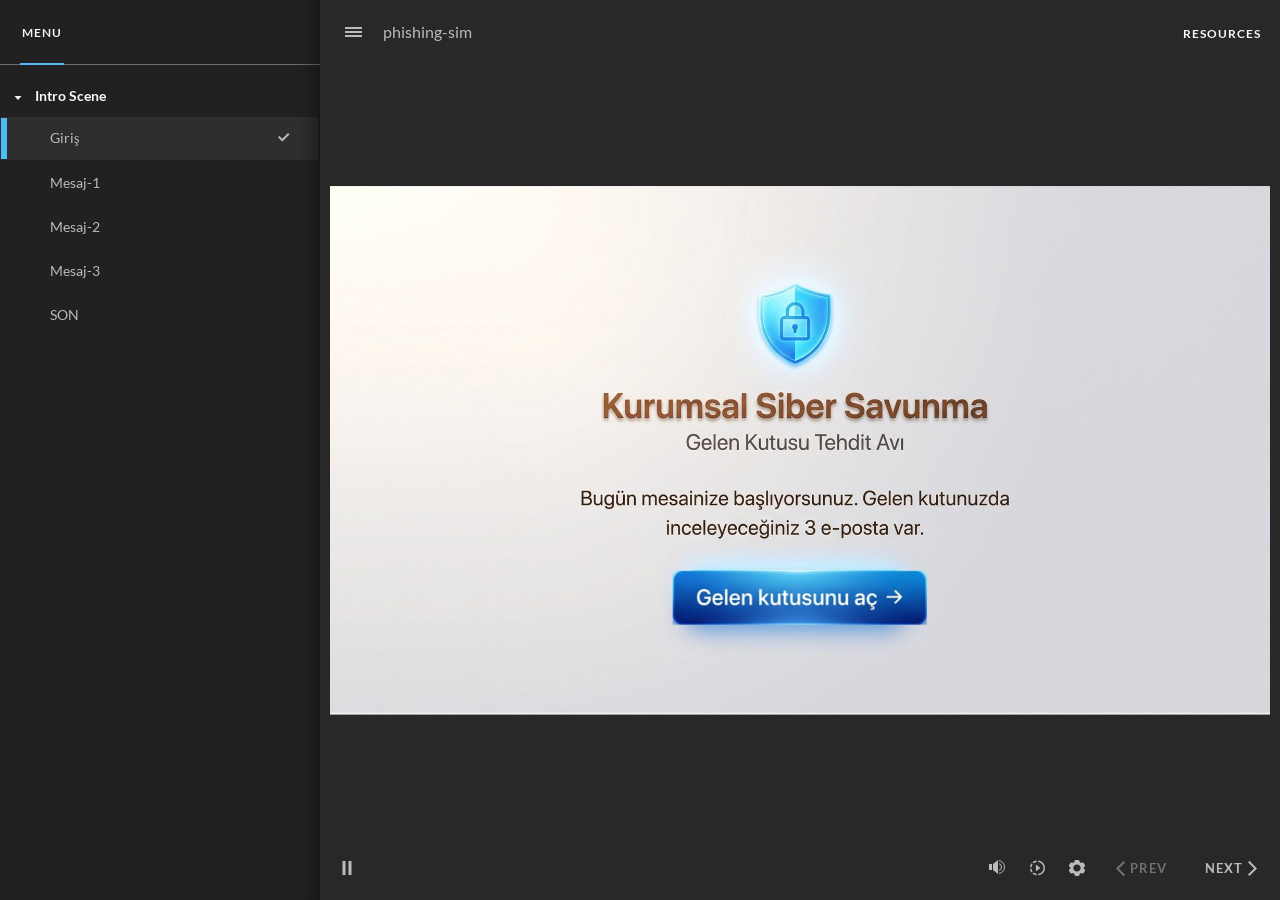
==== phishing-sim/index.html @ cf3a25e8 "Organize: Move phishing simulation into subfolder" ====
﻿<!doctype html>
<html lang="en-US">
<head>
  <meta charset="utf-8">
  <!-- Created using Storyline 360 x64 - http://www.articulate.com  -->
  <!-- version: 3.126.38052.0 -->
  <title>phishing-sim</title>
  <meta http-equiv="x-ua-compatible" content="IE=edge"/>
  <meta name="viewport" content="width=device-width,initial-scale=1,user-scalable=no,shrink-to-fit=no,minimal-ui"/>
  <meta name="apple-mobile-web-app-capable" content="yes"/>
  <style>
    html, body { height: 100%; padding: 0; margin: 0 }
    #app { height: 100%; width: 100%; }
  </style>

  <script>
    window.DS = {};
    window.globals = {
      DATA_PATH_BASE: '',
      HAS_FRAME: true,
      HAS_SLIDE: true,

      lmsPresent: false,
      tinCanPresent: false,
      cmi5Present: false,
      aoSupport: false,
      scale: 'Scaled',
      captureRc: false,
      browserSize: 'optimal',
      bgColor: '#282828',
      features: 'DropInBase,EngagePromiseUpgrade,JsInteractions,Localization,LocalizationImage,PlayerMemoryEnhancements,SlideLevelScale,SlidePromiseUpgrade,StartupPromiseUpgrade',
      themeName: 'unified',
      preloaderColor: '#FFFFFF',
      suppressAnalytics: false,
      productChannel: 'stable',
      publishSource: 'storyline',
      aid: 'aid|a958a1ea-2f13-52f3-ab24-3069cf173a05',
      cid: 'bce7c8f6-2737-4caa-b4fc-cceab79055a8',
      playerVersion: '3.126.38052.0',
      publishTimestamp: '2026-09-27T19:13:18.0181394Z',
      maxIosVideoElements: 10,
      connectionSettings: { message: 'You%20are%20offline.%20Trying%20to%20reconnect...', useDarkTheme: false, mode: 'disabled' },
      hasFeature: function(feature) {
        return this.features.split(',').includes(feature);
      },
      
      parseParams: function(qs) {
        if (window.globals.parsedParams != null) {
          return window.globals.parsedParams;
        }
        qs = (qs || window.location.search.substr(1)).split('+').join(' ');
        var params = {},
            tokens,
            re = /[?&]?([^=]+)=([^&]*)/g;

        while (tokens = re.exec(qs)) {
          params[decodeURIComponent(tokens[1]).trim()] =
            decodeURIComponent(tokens[2]).trim();
        }
        window.globals.parsedParams = params;
        return params;
      }

    };

    if (window.flagsUnderTest != null) {
      window.globals.features = window.flagsUnderTest.reduce((accum, feature) => {
        if (!accum.includes(feature)) {
          accum.push(feature);
        }
        return accum;
      }, window.globals.features.split(',')).join();
    }
  </script>
  <script>
    var isIe11 = ('ActiveXObject' in window || window.MSBlobBuilder != null)
      && window.msCrypto != null && !window.ActiveXObject;
    if (isIe11) {
      window.globals.unsupportedBrowser = true;
      document.write(atob('[base64]'));
    }
  </script>

  <script>
    if (window.globals.hasFeature('Localization')) {
      
      
    }
  </script>

  
  
  <script>window.THREE = { };</script>
  
</head>
<body style="background: #282828" class="cs-HTML theme-unified">
  <!-- 360 -->
  <script>!function(){var e,i=/iPhone/i,o=/iPod/i,n=/iPad/i,t=/\biOS-universal(?:.+)Mac\b/i,r=/\bAndroid(?:.+)Mobile\b/i,a=/Android/i,d=/(?:SD4930UR|\bSilk(?:.+)Mobile\b)/i,p=/Silk/i,l=/Windows Phone/i,u=/\bWindows(?:.+)ARM\b/i,b=/BlackBerry/i,s=/BB10/i,c=/Opera Mini/i,f=/\b(CriOS|Chrome)(?:.+)Mobile/i,h=/Mobile(?:.+)Firefox\b/i,v=function(e){return void 0!==e&&"MacIntel"===e.platform&&"number"==typeof e.maxTouchPoints&&e.maxTouchPoints>1&&"undefined"==typeof MSStream};e=function(e){var m={userAgent:"",platform:"",maxTouchPoints:0};e||"undefined"==typeof navigator?"string"==typeof e?m.userAgent=e:e&&e.userAgent&&(m={userAgent:e.userAgent,platform:e.platform,maxTouchPoints:e.maxTouchPoints||0}):m={userAgent:navigator.userAgent,platform:navigator.platform,maxTouchPoints:navigator.maxTouchPoints||0};var g=m.userAgent,y=g.split("[FBAN");void 0!==y[1]&&(g=y[0]),void 0!==(y=g.split("Twitter"))[1]&&(g=y[0]);var A=function(e){return function(i){return i.test(e)}}(g),w={apple:{phone:A(i)&&!A(l),ipod:A(o),tablet:!A(i)&&(A(n)||v(m))&&!A(l),universal:A(t),device:(A(i)||A(o)||A(n)||A(t)||v(m))&&!A(l)},amazon:{phone:A(d),tablet:!A(d)&&A(p),device:A(d)||A(p)},android:{phone:!A(l)&&A(d)||!A(l)&&A(r),tablet:!A(l)&&!A(d)&&!A(r)&&(A(p)||A(a)),device:!A(l)&&(A(d)||A(p)||A(r)||A(a))||A(/\bokhttp\b/i)},windows:{phone:A(l),tablet:A(u),device:A(l)||A(u)},other:{blackberry:A(b),blackberry10:A(s),opera:A(c),firefox:A(h),chrome:A(f),device:A(b)||A(s)||A(c)||A(h)||A(f)},any:!1,phone:!1,tablet:!1};return w.any=w.apple.device||w.android.device||w.windows.device||w.other.device,w.phone=w.apple.phone||w.android.phone||w.windows.phone,w.tablet=w.apple.tablet||w.android.tablet||w.windows.tablet,w}(),"object"==typeof exports&&"undefined"!=typeof module?module.exports=e:"function"==typeof define&&define.amd?define((function(){return e})):this.isMobile=e}();
    window.isMobile.apple.tablet = window.isMobile.apple.tablet ||
      (navigator.platform === 'MacIntel' && navigator.maxTouchPoints > 1);
    window.isMobile.apple.device = window.isMobile.apple.device || window.isMobile.apple.tablet;
    window.isMobile.tablet = window.isMobile.tablet || window.isMobile.apple.tablet;
    window.isMobile.any = window.isMobile.any || window.isMobile.apple.tablet;
  </script>

  <div id="focus-sink" tabindex="-1"></div>

  <div id="preso"></div>
  <script>
    (function() {

      var classTypes = [ 'desktop', 'mobile', 'phone', 'tablet' ];

      var addDeviceClasses = function(prefix, testObj) {
        var curr, i;
        for (i = 0; i < classTypes.length; i++) {
          curr = classTypes[i];
          if (testObj[curr]) {
            document.body.classList.add(prefix + curr);
          }
        }
      };

      var params = window.globals.parseParams(),
          isDevicePreview = params.devicepreview === '1',
          isPhoneOverride = params.deviceType === 'phone' || (isDevicePreview && params.phone == '1'),
          isTabletOverride = (params.deviceType === 'tablet' || isDevicePreview) && !isPhoneOverride,
          isMobileOverride = isPhoneOverride || isTabletOverride;

      var deviceView = {
        desktop: !window.isMobile.any && !isMobileOverride,
        mobile: window.isMobile.any || isMobileOverride,
        phone: isPhoneOverride || (window.isMobile.phone && !isTabletOverride),
        tablet: isTabletOverride || window.isMobile.tablet
      };

      window.globals.deviceView = deviceView;
      window.isMobile.desktop = !window.isMobile.any;
      window.isMobile.mobile = window.isMobile.any;

      addDeviceClasses('view-', deviceView);

    })();
  </script>
  
  <script src='story_content/triggers.js' type=text/javascript></script>
<script src='story_content/user.js' type=text/javascript></script>
  <div class="slide-loader"></div>

  <script>
    var doc = document, loader = doc.body.querySelector('.slide-loader'); [ 1, 2, 3 ].forEach(function(n) { var d = doc.createElement('div'); d.style.backgroundColor = window.globals.preloaderColor; d.classList.add('mobile-loader-dot'); d.classList.add('dot' + n); loader.appendChild(d); });
  </script>

  <div class="mobile-load-title-overlay" style="display: none">
    <div class="mobile-load-title">phishing-sim</div>
  </div>

  <div class="mobile-chrome-warning"></div>

  
<style>
  .warn-connection-dialog {
    display: none;
    background: transparent;
    pointer-events: all;
    position: fixed;
    left: 0;
    top: 0;
    width: 100%;
    height: 100%;
    z-index: 999;
  }

  .warn-connection-content {
    pointer-events: all;
    border-radius: 4px;
    background: white;
    border: 1px solid #E7E7E7;
    color: #333333;
    box-shadow: 0 2px 4px rgba(0, 0, 0, 0.25);
    transition: all 150ms ease-out;
    position: absolute;
    white-space: nowrap;
  }

  .view-phone.is-landscape .warn-connection-content {
    left: 23px;
    bottom: 23px;
  }

  .view-tablet.is-landscape .warn-connection-content {
    left: 50%;
    top: 20px;
    transform: translateX(-50%);
  }

  .view-mobile.is-portrait .warn-connection-content {
    transform: translate(-50%, calc(-100% - 15px));
  }

  .warn-connection-content p {
    display: inline-block;
    margin: 0 8px 0 0;
    line-height: 33px;
    font-size: 11px;
  }

  .warn-connection-content svg {
    position: relative;
    vertical-align: middle;
    margin: 0 2px 2px 8px;
  }

  .view-desktop .warn-connection-content {
    left: 1.5em;
    bottom: 1.5em;
  }

  .view-desktop .warn-connection-content p {
    font-size: 1.1em;
  }

  .is-offline .warn-connection-dialog {
    display: block;
  }

  .is-offline .cs-panel * {
    pointer-events: none !important;
  }

  .is-offline .cs-panel {
    pointer-events: all !important;
  }

  .is-offline #nav-controls * {
    pointer-events: none !important;
  }

  .is-offline #nav-controls {
    pointer-events: all !important;
  }
</style>

<div class="warn-connection-dialog" role="alertdialog" aria-modal="true" tabindex="0" aria-labelledby="warn-connection-message">
  <div class="warn-connection-content">
    <svg width="17" height="15" viewBox="0 0 17 15" xmlns="http://www.w3.org/2000/svg">
      <path fill="#8F0000" stroke="white" d="M16.07,12.98 L15.88,12.23 L9.51,1.21 C8.97,0.26,7.6,0.26,7.06,1.21 L0.69,12.23 C0.15,13.16,0.81,14.36,1.91,14.36 H14.65 C15.47,14.36,16.05,13.7,16.07,12.98 Z"/>
      <path fill="white" stroke="white" d="M8.58,5.5 C8.35,5.28,8.5,5.35,8.21,5.32 C8.09,5.35,7.97,5.49,7.96,5.67 C7.97,5.79,7.98,5.92,7.98,6.04 L7.98,6.04 C7.99,6.17,8,6.31,8.01,6.43 L8.01,6.44 C8.03,6.92,8.06,7.41,8.09,7.9 L8.09,7.9 C8.12,8.39,8.14,8.88,8.17,9.37 C8.17,9.39,8.18,9.42,8.2,9.44 C8.23,9.46,8.25,9.47,8.28,9.47 C8.31,9.47,8.34,9.46,8.35,9.44 C8.37,9.43,8.38,9.4,8.39,9.35 L8.39,9.34 C8.39,9.24,8.4,9.15,8.4,9.05 L8.4,9.05 C8.41,8.96,8.41,8.86,8.42,8.75 C8.43,8.44,8.45,8.12,8.47,7.81 L8.47,7.81 C8.49,7.49,8.51,7.18,8.53,6.87 C8.55,6.46,8.56,6.05,8.59,5.64 L8.6,5.62 C8.6,5.57,8.59,5.53,8.58,5.5 L8.21,5.32 Z"/>
      <circle fill="white" stroke="white" cx="8.3" cy="11.35" r="0.3"/>
    </svg>
    <p id="warn-connection-message">You are offline. Trying to reconnect...</p>
  </div>
</div>

<script>
  (function() {
    window.DS.connection = {
      warningShown: false,
      assets: {},
      loadingAssetGroup: false,
      retryDelay: 500
    };

    var connectionSettings = window.globals.connectionSettings || {};

    var useConnectionMessages = window.AbortController != null &&
      window.location.protocol != 'file:' &&
      connectionSettings.mode === 'normal';

    window.DS.connection.useConnectionMessages = useConnectionMessages;

    var assetCount = 0;
    var checkLoadedId;


    if (useConnectionMessages && connectionSettings != null) {
      var contentEl = document.querySelector('.warn-connection-content');
      var messageEl = contentEl.querySelector('p');

      if (connectionSettings.useDarkTheme) {
        contentEl.style.borderColor = '#BABBBA';
        contentEl.style.backgroundColor = '#282828';
        contentEl.style.color = '#FFFFFF';
      }

      if (connectionSettings.message != null) {
        messageEl.textContent = window.decodeURIComponent(connectionSettings.message);
      }
    }

    function checkAssetsReady() {
      for (var i in DS.connection.assets) {
        if (!DS.connection.assets[i].success) {
          return false;
        }
      }
      return true;
    }

    function stopAssetGroup() {
      if (!useConnectionMessages) { return; }

      assetCount = 0;

      DS.connection.oldAssetGroup = DS.connection.assets;
      DS.connection.assets = {};
      DS.connection.loadingAssetGroup = false;
      clearInterval(checkLoadedId);
    }

    function startAssetGroup() {
      if (!useConnectionMessages) { return; }
      var ticks = 0;
      clearInterval(checkLoadedId);
      checkLoadedId = setInterval(function() {
        var loaded = 0;
        if (assetCount === 0 && loaded === 0) {
          clearInterval(checkLoadedId);
          return;
        }

        for (var i in DS.connection.assets) {
          if (DS.connection.assets[i].success) {
            loaded++;
          }
        }

        if (assetCount === loaded && checkAssetsReady()) {
          for (var i in DS.connection.assets) {
            if (DS.connection.assets[i].action) {
              DS.connection.assets[i].action();
            }
          }
          hideWarning();
          stopAssetGroup();
        }
      }, 100)
    }

    function requiredAsset(url, action, retry, type) {
      if (!useConnectionMessages) { return; }
      if (DS.connection.assets[url]) { return; }

      DS.connection.assets[url] = {
        success: false, action: action, retry: retry, type: type
      };
      assetCount = Object.keys(DS.connection.assets).length;
      if (!DS.connection.loadingAssetGroup) {
        startAssetGroup();
      }
      DS.connection.loadingAssetGroup = true;
    }

    function assetLoaded(url) {
      if (!useConnectionMessages) { return; }
      if (DS.connection.assets[url]) {
        DS.connection.assets[url].success = true;
      }
    }

    function assetFailed(url) {
      if (!useConnectionMessages) { return; }
      if (!DS.connection.assets[url]) {
        if (/\.js$/.test(url) && url.indexOf('transcripts') === -1) {
          setTimeout(function() {
            if (DS.connection.lastSlideLoaded != null) {
              DS.connection.lastSlideLoaded();
            }
          }, DS.connection.retryDelay);
        }
        return;
      }
      if (!DS.connection.warningShown) { showWarning(); }
      if (DS.connection.assets[url].retry) {
        setTimeout(function() {
          if (!DS.connection.assets[url].success) {
            DS.connection.assets[url].retry()
          }
        }, DS.connection.retryDelay);
      }
    }

    function hideWarning() {
      document.body.classList.remove('is-offline');
      DS.connection.warningShown = false;
      enableKeys();
    }
    DS.connection.hideWarning = hideWarning

    function showWarning(btn) {
      document.body.classList.add('is-offline')
      DS.connection.warningShown = true;
      updateWarningPosition();
      disableKeys();
    }

    function updateWarningPosition() {
      if (!DS.connection.warningShown) {
        return;
      }

      var isPortrait = document.body.classList.contains('is-portrait');
      var isMobile = document.body.classList.contains('view-mobile');
      var warningEl = document.querySelector('.warn-connection-content');

      if (isPortrait && isMobile) {
        var slide = document.querySelector('.primary-slide');
        var slideRect = slide != null
          ? slide.getBoundingClientRect()
          : { top: window.innerHeight, left: 0, width: window.innerWidth };

        warningEl.style.top = `${slideRect.top}px`
        warningEl.style.left = `${slideRect.left + slideRect.width / 2}px`
      } else {
        warningEl.style.top = null;
        warningEl.style.left = null;
      }

      window.requestAnimationFrame(updateWarningPosition);
    }

    function onDisableKeyDown(e) {
      e.preventDefault();
      e.stopImmediatePropagation();
    }

    function onDisableKeyUp(e) {
      e.preventDefault();
      e.stopImmediatePropagation();
    }

    var accStyle = document.createElement('style');
    var warnDialogEl = document.querySelector('.warn-connection-dialog');

    function disableKeys() {
      if (DS.views && DS.views.nsStack && DS.views.nsStack.length === 1) {
        DS.views.nsStack[0].tabReachable = false
        DS.views.nsStack[0].updateTabIndex(true);
      }

      accStyle.innerHTML = '.acc-shadow-dom { display: none; }';
      document.body.appendChild(accStyle);

      warnDialogEl.parentNode.append(warnDialogEl);
      warnDialogEl.focus();
    }

    function enableKeys() {
      accStyle.remove();
      if (DS.views && DS.views.nsStack && DS.views.nsStack.length === 1 && DS.views.nsStack[0].name === '_frame') {
        DS.views.nsStack[0].tabReachable = true;
        DS.views.nsStack[0].updateTabIndex();
      }
    }

    // these will all be noops if the feature flag isn't set in
    // the data and `window.globals.features`
    DS.connection.requiredAsset = requiredAsset;
    DS.connection.assetLoaded = assetLoaded;
    DS.connection.assetFailed = assetFailed;
    DS.connection.stopAssetGroup = stopAssetGroup;
    DS.connection.startAssetGroup = startAssetGroup;
  })();
</script>


  <script>
    
    if (window.autoSpider && window.vInterfaceObject) {
      document.querySelector('.mobile-load-title-overlay').style.display = 'none';
    }
  </script>

  

  <link rel="stylesheet" href="html5/data/css/output.min.css" data-noprefix/>
</body>
<script src="html5/lib/scripts/bootstrapper.min.js"></script>
</html>
---- phishing-sim/html5/data/css/output.min.css ----
@font-face {
  font-family: 'LatoBold Charset1_ Bold4390EED1';
  src: url('[data-uri]');
  font-style: normal;
  font-weight: bold;
}
@font-face {
  font-family: 'Lato Charset1_ 6LcDvbV0E29277EA';
  src: url('[data-uri]');
  font-style: normal;
  font-weight: normal;
}
@font-face {
  font-family: 'Open SansBold CharsBoldBBDEFCD7';
  src: url('[data-uri]');
  font-style: normal;
  font-weight: bold;
}
@font-face {
  font-family: 'Open Sans Charset1_ 6M3CDED3D79';
  src: url('[data-uri]');
  font-style: normal;
  font-weight: normal;
}
@font-face {
  font-family: 'Open Sans Charset0_v9TY33EDE6F2';
  src: url('[data-uri]');
  font-style: normal;
  font-weight: normal;
}
@font-face {
  font-family: 'Open SansBold CharsBoldE47A47C6';
  src: url('[data-uri]');
  font-style: normal;
  font-weight: bold;
}
.cs-HTML {
  background: rgba(40, 40, 40, 1);
}
.cs-pxabnsnfns00011100101 .cs-infopanel  {
  box-shadow: 0 1px 0 rgba(0, 0, 0, 0);
  background: rgba(255, 255, 255, 1);
}
.cs-pxabnsnfns00011100101 .cs-infopanel .cs-link {
  color: rgba(186, 187, 186, 1);
}
.cs-pxabnsnfns00011100101 .cs-infopanel .cs-link:hover {
  color: rgba(255, 255, 255, 1);
}
.cs-pxabnsnfns00011100101 .cs-infopanel .cs-name {
  color: rgba(68, 68, 68, 1);
}
.cs-pxabnsnfns00011100101 .cs-infopanel .cs-title {
  color: rgba(153, 153, 153, 1);
}
.cs-pxabnsnfns00011100101 .cs-infopanelpopup  {
  box-shadow: 0 1px 0 rgba(0, 0, 0, 0);
  background: rgba(0, 0, 0, 0);
}
.cs-pxabnsnfns00011100101 .cs-infopanelpopup .cs-link {
  color: rgba(255, 0, 0, 1);
}
.cs-pxabnsnfns00011100101 .cs-infopanelpopup .cs-link:hover {
  color: rgba(255, 255, 255, 1);
}
.cs-pxabnsnfns00011100101 .cs-infopanelpopup .cs-name {
  color: rgba(255, 255, 255, 1);
}
.cs-pxabnsnfns00011100101 .cs-infopanelpopup .cs-bio {
  color: rgba(186, 187, 186, 1);
}
.cs-pxabnsnfns00011100101 .cs-timer  {
  color: rgba(186, 187, 186, 1);
}
.cs-pxabnsnfns00011100101 .cs-duration stop:first-child {
  stop-color: rgba(60, 60, 60, 1);
}
.cs-pxabnsnfns00011100101 .cs-duration stop:last-child {
  stop-color: rgba(60, 60, 60, 1);
}
.cs-pxabnsnfns00011100101 .cs-elapsed stop:first-child {
  stop-color: rgba(254, 227, 71, 1);
}
.cs-pxabnsnfns00011100101 .cs-elapsed stop:last-child {
  stop-color: rgba(254, 227, 71, 1);
}
.cs-pxabnsnfns00011100101 .cs-timer .cs-pie .cs-innerstroke {
  stroke: rgba(199, 199, 199, 1);
}
.cs-pxabnsnfns00011100101 .cs-timer .cs-pie .cs-innerborder {
  stroke: rgba(255, 255, 255, 1);
}
.cs-pxabnsnfns00011100101 .cs-window  {
  box-shadow: 0 8px 5px rgba(0, 0, 0, 0.2);
  border-color: rgba(49, 99, 0, 0);
  background: rgba(33, 33, 33, 1);
  color: rgba(248, 248, 248, 1);
}
.cs-pxabnsnfns00011100101 .cs-window .cs-diva {
  border-color: rgba(78, 78, 78, 1);
}
.cs-pxabnsnfns00011100101 .cs-window .cs-divb {
  border-color: rgba(78, 78, 78, 0);
}
.cs-pxabnsnfns00011100101 .cs-editor .cs-editor-slide {
  color: rgba(226, 226, 226, 1);
}
.cs-pxabnsnfns00011100101 .cs-editor .cs-editor-html {
  color: rgba(186, 187, 186, 1);
}
.cs-pxabnsnfns00011100101 .cs-editor .cs-editor-button {
  text-shadow: 0 1px 0 rgba(0, 0, 0, 0);
  color: rgba(255, 255, 255, 1);
  border-color: rgba(211, 211, 211, 1);
  background: rgba(34, 34, 34, 1);
}
.cs-pxabnsnfns00011100101 .cs-editor .cs-editor-button:hover {
  background: rgba(68, 68, 68, 1);
}
.cs-pxabnsnfns00011100101 .cs-editor .cs-editor-button:active {
  background: rgba(68, 68, 68, 1);
}
.cs-pxabnsnfns00011100101 .cs-listitem  {
  color: rgba(186, 187, 186, 1);
  border-color: none;
  border: 1px solid transparent;
}
.cs-pxabnsnfns00011100101 .cs-listitem:hover {
  background: rgba(255, 255, 255, 0.06);
  border-color: rgba(108, 108, 108, 1) !important;
  border-width: 1px;
  border-radius: 2px;
  border-style: solid;
  box-sizing: border-box;
}
.cs-pxabnsnfns00011100101 .cs-listitem.hover {
  background: rgba(255, 255, 255, 0.06);
  border-color: rgba(108, 108, 108, 1) !important;
  border-width: 1px;
  border-radius: 2px;
  border-style: solid;
  box-sizing: border-box;
}
.cs-pxabnsnfns00011100101 .cs-glossary  {
  color: rgba(186, 187, 186, 1);
}
.cs-pxabnsnfns00011100101 .cs-glossary .cs-scrolling-panel {
  background: rgba(0, 0, 0, 0);
}
.cs-pxabnsnfns00011100101 .cs-glossary .cs-term.cs-selected .cs-choice-list-trigger {
  color: rgba(255, 255, 255, 1);
  background: rgba(255, 255, 255, 1);
}
.cs-pxabnsnfns00011100101 .cs-glossary .cs-term.cs-selected .cs-choice-list-trigger:focus {
  color: rgba(255, 255, 255, 1);
  background: rgba(255, 255, 255, 1);
}
.cs-pxabnsnfns00011100101 .cs-glossary .cs-term:hover .cs-choice-list-trigger {
  background: rgba(186, 187, 186, 1);
}
.cs-pxabnsnfns00011100101 .cs-glossary .cs-term.hover .cs-choice-list-trigger {
  background: rgba(186, 187, 186, 1);
}
.cs-pxabnsnfns00011100101 .cs-glossary .cs-term .cs-choice-list-trigger:focus {
  background: rgba(186, 187, 186, 1);
}
.cs-pxabnsnfns00011100101 .cs-glossary .cs-diva {
  border-color: rgba(0, 0, 0, 0);
}
.cs-pxabnsnfns00011100101 .cs-glossary .cs-divb {
  border-color: rgba(0, 0, 0, 0);
}
.cs-pxabnsnfns00011100101 .cs-glossary .cs-divc {
  border-color: rgba(0, 0, 0, 0);
}
.cs-pxabnsnfns00011100101 .cs-glossary .cs-heading {
  color: rgba(248, 248, 248, 1);
  font-weight: 700;
}
.note-content p span {
  color: rgba(186, 187, 186, 1);
  line-height: 1.4em;
  font-size: 103.769%;
}
.cs-pxabnsnfns00011100101 .cs-resource .cs-separator {
  border-color: rgba(0, 0, 0, 0);
}
.cs-pxabnsnfns00011100101 .cs-outline  {
  color: rgba(45, 45, 45, 1);
}
.cs-pxabnsnfns00011100101 .cs-outline .cs-diva {
  border-color: rgba(0, 0, 0, 0);
}
.cs-pxabnsnfns00011100101 .cs-outline .cs-divb {
  border-color: rgba(0, 0, 0, 0);
}
.cs-pxabnsnfns00011100101 .cs-outline .cs-divc {
  border-color: rgba(0, 0, 0, 0);
}
.cs-pxabnsnfns00011100101 .cs-outline .cs-search-filter:hover {
  color: rgba(0, 0, 0, 0);
}
.cs-pxabnsnfns00011100101 .cs-outline .cs-search-filter.hover {
  color: rgba(0, 0, 0, 0);
}
.cs-pxabnsnfns00011100101 .cs-transcript  {
  color: rgba(255, 255, 255, 1);
}
.cs-pxabnsnfns00011100101 .cs-transcript .cs-div {
  border-color: rgba(0, 0, 0, 0);
}
.cs-pxabnsnfns00011100101 .cs-tabs:not(.topmenu-item) {
  color: rgba(248, 248, 248, 1);
}
.cs-pxabnsnfns00011100101 .cs-tabs .cs-inner-button:not(.topmenu-item) {
  text-shadow: 0 1px 0 rgba(0, 0, 0, 0);
}
.cs-pxabnsnfns00011100101 .cs-tabs:hover:not(.topmenu-item) {
  color: rgba(248, 248, 248, 1);
}
.cs-pxabnsnfns00011100101 .cs-tabs.cs-selected {
  background: rgba(0, 0, 0, 0);
  color: rgba(248, 248, 248, 1);
}
.cs-pxabnsnfns00011100101 .cs-seekcontrol  {
  background: rgba(0, 0, 0, 0);
  border-color: rgba(0, 0, 0, 0);
}
.cs-pxabnsnfns00011100101 .cs-seekcontrol .cs-button:hover .cs-icon {
  fill: rgba(255, 255, 255, 1);
}
.cs-pxabnsnfns00011100101 .cs-seekcontrol .cs-button.hover .cs-icon {
  fill: rgba(255, 255, 255, 1);
}
.cs-pxabnsnfns00011100101 .cs-seekcontrol .cs-button .cs-icon-shadow {
  fill: rgba(0, 0, 0, 0);
}
.cs-pxabnsnfns00011100101 .cs-seekcontrol .cs-button .cs-icon {
  fill: rgba(180, 180, 180, 1);
}
.cs-pxabnsnfns00011100101 .cs-seekcontrol .cs-seek .cs-fill {
  background: rgba(255, 255, 255, 0.6);
}
.cs-pxabnsnfns00011100101 .cs-seekcontrol .cs-seek {
  background: rgba(108, 108, 108, 1);
  border-color: rgba(0, 0, 0, 0);
}
.cs-pxabnsnfns00011100101 .cs-searchinput .cs-input {
  color: rgba(186, 187, 186, 1);
  border-color: rgba(0, 0, 0, 0);
  background: rgba(255, 255, 255, 0.06);
}
.cs-pxabnsnfns00011100101 .cs-searchinput .cs-input:focus {
  color: rgba(248, 248, 248, 1);
  background: rgba(41, 41, 41, 1);
}
.cs-pxabnsnfns00011100101 .cs-searchinput .cs-input:hover {
  box-shadow: inset 0 0 1px 0 rgba(69, 126, 19, 0);
}
.cs-pxabnsnfns00011100101 .cs-searchinput .cs-input.hover {
  box-shadow: inset 0 0 1px 0 rgba(69, 126, 19, 0);
}
.cs-pxabnsnfns00011100101 .cs-searchinput .cs-button .cs-icon {
  fill: rgba(186, 187, 186, 1);
}
.cs-pxabnsnfns00011100101 .cs-searchinput .cs-button:hover {
  fill: rgba(63, 133, 0, 1);
}
.cs-pxabnsnfns00011100101 .cs-searchinput .cs-button.hover {
  fill: rgba(63, 133, 0, 1);
}
.cs-pxabnsnfns00011100101 .cs-menu  {
  box-shadow: 0 1px 0 rgba(0, 0, 0, 0);
  background: rgba(33, 33, 33, 1);
}
.cs-pxabnsnfns00011100101 .cs-topmenu-item.active .cs-tab {
  background: rgba(33, 33, 33, 1);
}
.cs-pxabnsnfns00011100101 .cs-logo  {
  box-shadow: 0 1px 0 rgba(37, 75, 0, 1);
  background: rgba(255, 255, 255, 0);
}
.cs-pxabnsnfns00011100101 .cs-checkbox  {
  color: rgba(255, 255, 255, 1);
}
.cs-pxabnsnfns00011100101 .cs-checkbox:hover {
  border-color: rgba(175, 221, 130, 1);
}
.cs-pxabnsnfns00011100101 .cs-checkbox.hover {
  border-color: rgba(175, 221, 130, 1);
}
.cs-pxabnsnfns00011100101 .cs-checkbox .cs-box {
  color: rgba(255, 255, 255, 1);
  border-color: rgba(42, 83, 0, 1);
}
.cs-pxabnsnfns00011100101 .cs-checkbox .cs-box:checked::after {
  color: rgba(43, 196, 0, 1);
}
.cs-pxabnsnfns00011100101 .cs-button  {
  text-shadow: 0 1px 0 rgba(0, 0, 0, 0);
  color: rgba(186, 187, 186, 1);
  border-color: rgba(0, 0, 0, 0);
  background: rgba(0, 0, 0, 0);
  box-shadow: 0 1px 0 rgba(0, 0, 0, 0);
}
.cs-pxabnsnfns00011100101 .cs-button .cs-icon {
  fill: rgba(186, 187, 186, 1);
}
.cs-pxabnsnfns00011100101 .cs-button .cs-icon-shadow {
  fill: rgba(0, 0, 0, 0);
}
.cs-pxabnsnfns00011100101 .cs-button:hover {
  background: rgba(248, 248, 248, 1);
}
.cs-pxabnsnfns00011100101 .cs-button.hover {
  background: rgba(248, 248, 248, 1);
}
.cs-pxabnsnfns00011100101 .cs-button:active {
  background: rgba(0, 0, 0, 0);
}
.cs-pxabnsnfns00011100101 .cs-button.cs-disabled:hover {
  background: rgba(0, 0, 0, 0);
}
.cs-pxabnsnfns00011100101 .cs-button.cs-disabled.hover {
  background: rgba(0, 0, 0, 0);
}
.cs-pxabnsnfns00011100101 .cs-button.cs-disabled:active {
  background: rgba(0, 0, 0, 0);
}
.cs-pxabnsnfns00011100101 .cs-button.cs-volume:hover {
  background: rgba(0, 0, 0, 0);
}
.cs-pxabnsnfns00011100101 .cs-button.cs-volume.hover {
  background: rgba(0, 0, 0, 0);
}
.cs-pxabnsnfns00011100101 .cs-button.cs-volume:active {
  background: rgba(0, 0, 0, 0);
}
.cs-pxabnsnfns00011100101.cs-base  {
  color: rgba(186, 187, 186, 1);
  border-color: rgba(40, 40, 40, 1);
  background: rgba(40, 40, 40, 1);
}
.cs-pxabnsnfns00011100101.cs-base .cs-separator .cs-diva {
  background: rgba(69, 69, 69, 1);
}
.cs-pxabnsnfns00011100101.cs-base .cs-separator .cs-divb {
  background: rgba(0, 0, 0, 0);
}
.cs-pxabnsnfns00011100101.cs-base .cs-topmenu-item.active .cs-tab {
  border-color: rgba(69, 69, 69, 1);
}
.cs-pxabnsnfns00011100101.cs-base .cs-topmenu-item.active .cs-panel {
  border-color: rgba(69, 69, 69, 1);
}
.cs-pxabnsnfns00011100101.cs-base .cs-left {
  background: rgba(33, 33, 33, 1);
}
.cs-pxabnsnfns00011100101.cs-base .cs-area-primary .cs-slide-container {
  background: rgba(40, 40, 40, 1);
}
.cs-pxabnsnfns00011100101.cs-base.cs-custom-theme .cs-brandhighlight-bg {
  background: rgba(79, 189, 244, 1) !important;
}
.cs-pxabnsnfns00011100101.cs-base.cs-custom-theme .cs-brandhighlight-secondary-bg {
  background: rgba(255, 255, 255, 1) !important;
}
.cs-pxabnsnfns00011100101.cs-base.cs-custom-theme .cs-brandhighlight-border {
  border-color: rgba(79, 189, 244, 1) !important;
}
.cs-pxabnsnfns00011100101.cs-base.cs-custom-theme .cs-brandhighlight-text {
  color: rgba(79, 189, 244, 1) !important;
}
.cs-pxabnsnfns00011100101.cs-base.cs-custom-theme .cs-brandhighlight-fill {
  fill: rgba(79, 189, 244, 1) !important;
}
.cs-pxabnsnfns00011100101.cs-base.cs-custom-theme .cs-listitem.cs-selected {
  background-color: rgba(255, 255, 255, 0.06) !important;
}
.cs-pxabnsnfns00011100101 .cs-volume::-moz-range-thumb {
  border-color: rgba(43, 85, 0, 1);
  box-shadow: inset 0 0 1px 0 rgba(43, 85, 0, 1);
  background: rgba(255, 255, 255, 1);
}
.cs-pxabnsnfns00011100101 .cs-volume::-ms-thumb {
  border-color: rgba(43, 85, 0, 1);
  box-shadow: inset 0 0 1px 0 rgba(43, 85, 0, 1);
  background: rgba(255, 255, 255, 1);
}
.cs-pxabnsnfns00011100101 .cs-volume::-webkit-slider-thumb {
  border-color: rgba(43, 85, 0, 1);
  box-shadow: inset 0 0 1px 0 rgba(43, 85, 0, 1);
  background: rgba(255, 255, 255, 1);
}
.cs-pxabnsnfns00011100101 .cs-volume::-moz-range-track {
  border-color: rgba(66, 140, 1, 1);
  background: rgba(108, 108, 108, 1);
}
.cs-pxabnsnfns00011100101 .cs-volume::-ms-track {
  border-color: rgba(66, 140, 1, 1);
  background: rgba(108, 108, 108, 1);
}
.cs-pxabnsnfns00011100101 .cs-volume::-webkit-slider-runnable-track {
  border-color: rgba(66, 140, 1, 1);
  background: rgba(108, 108, 108, 1);
}
body.show-focus .tab-focus-box {
  box-shadow: 0 0 0 1px rgba(255, 255, 0, 1), 0 0 0 3px rgba(0, 32, 96, 1), 0 0 5px 5px rgba(255, 255, 0, 1);
  border-color: transparent;
  outline: 2px transparent solid;
}
.skipnav {
  box-shadow: 0 0 0 1px rgba(255, 255, 0, 1), 0 0 0 3px rgba(0, 32, 96, 1), 0 0 5px 5px rgba(255, 255, 0, 1);
  border-color: transparent;
  outline: 2px transparent solid;
}
.cs-pxabnsnfns00011100101 .cs-listitem:hover {
  color: none;
}
.cs-pxabnsnfns00011100101 .cs-listitem.hover {
  color: none;
}
.cs-pxabnsnfns00011100101 .cs-listitem.cs-viewed {
  color: #BABBBA;
}
.cs-pxabnsnfns00011100101 .cs-listitem {
  color: #BABBBA;
}
.cs-pxabnsnfns00011100101 .cs-listitem:hover .cs-icon-carrot * {
  fill: none;
}
.cs-pxabnsnfns00011100101 .cs-listitem.hover .cs-icon-carrot * {
  fill: none;
}
.cs-pxabnsnfns00011100101 .cs-listitem .cs-icon-carrot {
  color: none;
  top: calc(3px);
}
.cs-pxabnsnfns00011100101 .cs-listitem .cs-icon-carrot .cs-shadow {
  color: #F8F8F8;
}
.cs-pxabnsnfns00011100101 .item-collapsible .is-scene {
  color: #F8F8F8 !important;
  font-weight: 700;
}
.cs-pxabnsnfns00011100101 .is-scene .cs-icon-carrot * {
  color: #F8F8F8 !important;
  font-weight: 700;
}
.cs-pxabnsnfns00011100101 .is-scene:not(.outline-links-collapse) > a {
  color: #F8F8F8;
}
.cs-pxabnsnfns00011100101 .is-scene:not(.outline-links-collapse) .cs-icon-carrot * {
  fill: none !important;
  color: #F8F8F8 !important;
}
.cs-pxabnsnfns00011100101 .tabs, .cs-pxabnsnfns00011100101 .cs-logo {
  border-bottom: 1px solid rgba(108, 108, 108, 1);
}
.cs-pxabnsnfns00011100101 .area-secondary-wrapper:after {
  background-image: url('[data-uri]');
  background-size: 100%;
}
.cs-pxabnsnfns00011100101 .panel-footer {
  background: #212121;
}
.cs-pxabnsnfns00011100101 #outline-search {
  background: rgba(255, 255, 255, 0.06);
  border-color: rgba(108, 108, 108, 1);
  border-width: 1px;
  border-style: solid;
}
.cs-pxabnsnfns00011100101 .topmenu-panel #outline-search {
  background: #545454;
}
.cs-pxabnsnfns00011100101 .search-icon circle, .cs-pxabnsnfns00011100101 .search-icon path {
  stroke: #BABBBA;
}
.cs-pxabnsnfns00011100101 #outline-search input[type   =search] {
  color: #F8F8F8;
}
.cs-pxabnsnfns00011100101 #outline-search ::-webkit-input-placeholder {
  color: #BABBBA !important;
}
.cs-pxabnsnfns00011100101 #outline-search :-ms-input-placeholder {
  color: #BABBBA !important;
}
.cs-pxabnsnfns00011100101 #outline-search ::-moz-placeholder {
  color: #BABBBA !important;
  opacity: 1;
}
.cs-pxabnsnfns00011100101 .cs-topmenu-item.active, body:not(.is-touchable-tablet) .cs-pxabnsnfns00011100101 .cs-topmenu-item:hover {
  color: #F8F8F8;
}
.cs-pxabnsnfns00011100101 .cs-topmenu-item.button-tapped {
  color: #F8F8F8;
}
.cs-pxabnsnfns00011100101 .cs-topmenu-item.active .cs-tab, .cs-pxabnsnfns00011100101 .cs-topmenu-item .cs-tab {
  background: transparent !important;
  border: none !important;
}
.cs-pxabnsnfns00011100101 .top-tabs-drop-icon div {
  background: #BABBBA;
}
.cs-pxabnsnfns00011100101 .cs-panel.topmenu-panel .panel-content, .cs-pxabnsnfns00011100101 .top-tabs-drop {
  background: #212121;
}
.cs-pxabnsnfns00011100101 .cs-topmenu-item.active .cs-panel {
  background: #212121;
}
.cs-pxabnsnfns00011100101 .cs-menu.topmenu-panel, .cs-pxabnsnfns00011100101 .top-tabs-drop {
  border: 1px solid rgba(69, 69, 69, 1) !important;
  border-radius: 3px;
}
.cs-pxabnsnfns00011100101 .resources .resources-list a:hover {
  background: rgba(255, 255, 255, 0.06);
}
body:not(.is-touchable-tablet) .cs-pxabnsnfns00011100101 .resources .resources-list a:hover {
  background: rgba(255, 255, 255, 0.06);
}
.cs-pxabnsnfns00011100101 .resources .resources-list a.hover {
  background: rgba(255, 255, 255, 0.06);
}
body:not(.is-touchable-tablet) .cs-pxabnsnfns00011100101 .resources .resources-list a.hover {
  background: rgba(255, 255, 255, 0.06);
}
.cs-pxabnsnfns00011100101 .resources .resources-list a.button-tapped {
  background: rgba(255, 255, 255, 0.06);
}
.cs-pxabnsnfns00011100101 .cs-icon path, .cs-pxabnsnfns00011100101 .cs-icon rect, .cs-pxabnsnfns00011100101 .cs-icon polygon, .cs-pxabnsnfns00011100101 .menu-icon-wrapper.menu-icon-wrapper-hover path {
  fill: #BABBBA;
}
.cs-pxabnsnfns00011100101 .cs-icon .icon-stroke-only {
  fill: none !important;
  stroke: #BABBBA !important;
}
body:not(.is-touchable-tablet) .cs-pxabnsnfns00011100101 .cs-button:hover .cs-icon path, body:not(.is-touchable-tablet) .cs-pxabnsnfns00011100101 .cs-button:hover .cs-icon rect, body:not(.is-touchable-tablet) .cs-pxabnsnfns00011100101 .cs-button:hover .cs-icon polygon {
  fill: #F8F8F8;
}
body:not(.is-touchable-tablet) .cs-pxabnsnfns00011100101 .cs-tabs:hover .search-icon circle, body:not(.is-touchable-tablet) .cs-pxabnsnfns00011100101 .cs-tabs:hover .search-icon path {
  stroke: #F8F8F8;
}
.cs-pxabnsnfns00011100101 .cs-button.button-tapped .cs-icon path, .cs-pxabnsnfns00011100101 .cs-button.button-tapped .cs-icon rect, .cs-pxabnsnfns00011100101 .cs-button.button-tapped .cs-icon polygon {
  fill: #F8F8F8;
}
body:not(.is-touchable-tablet) .cs-pxabnsnfns00011100101 .cs-button:hover .cs-icon .icon-stroke-only {
  fill: none !important;
  stroke: #F8F8F8 !important;
}
.cs-pxabnsnfns00011100101 .cs-button:button-tapped .cs-icon .icon-stroke-only {
  fill: none !important;
  stroke: #F8F8F8 !important;
}
.cs-pxabnsnfns00011100101 .menu-icon-wrapper.menu-icon-wrapper-hover svg path {
  fill: #F8F8F8;
}
.floating-sidebar:not(.sidebar-closed) .cs-pxabnsnfns00011100101 #hamburger .menu-icon-wrapper svg path {
  fill: #BABBBA;
}
.floating-sidebar:not(.sidebar-closed) .cs-pxabnsnfns00011100101 #hamburger .menu-icon-wrapper.menu-icon-wrapper-hover svg path {
  fill: #F8F8F8;
}
.cs-pxabnsnfns00011100101 .volume .btn:before {
  background-image: url('[data-uri]');
}
.cs-pxabnsnfns00011100101 .volume-track {
  background: #6C6C6C;
}
.cs-pxabnsnfns00011100101 .volume-icon circle {
  stroke: #BABBBA;
}
.cs-pxabnsnfns00011100101 .cs-settings > .settings-panel {
  background: #212121;
  border: 1px solid rgba(69, 69, 69, 1) !important;
  border-radius: 3px;
}
.cs-pxabnsnfns00011100101 .cs-settings > .panel-down-arrow {
  fill: #212121;
}
.cs-pxabnsnfns00011100101 .switch-toggle .border {
  stroke: #7C7C7C;
}
.cs-pxabnsnfns00011100101 .switch-toggle .thumb-off .thumb {
  fill: #A2A2A2;
}
.cs-pxabnsnfns00011100101 .switch-toggle .thumb-on .track {
  fill: rgba(79, 189, 244, 1);
}
.cs-pxabnsnfns00011100101 .switch-toggle .thumb-off .track {
  fill: rgba(255, 255, 255, 0.1);
}
.cs-pxabnsnfns00011100101 .switch-label {
  color: #BABBBA;
}
.cs-pxabnsnfns00011100101 .cs-panel .scrollarea-btn:after {
  background: rgba(179, 180, 179, 0.75);
}
.scrollarea-scrollbar:hover .scrollarea-btn:after, .scrollarea-scrollbar.highlight-scrollbar .scrollarea-btn:after {
  background: rgba(179, 180, 179, 0.75);
}
.floating-sidebar .sidebar-overlay {
  background: rgba(0, 0, 0, 0.85);
}
.cs-pxabnsnfns00011100101 .overlay-message {
  background: rgba(0, 0, 0, 0.85);
}
.cs-pxabnsnfns00011100101 .top-ui-bg, .cs-pxabnsnfns00011100101 .bottom-ui-bg, .cs-pxabnsnfns00011100101 .right-ui-bg, .cs-pxabnsnfns00011100101 .left-ui-bg {
  background: rgba(40, 40, 40, 0.8);
}
.cs-pxabnsnfns00011100101 .circle-progress-bg {
  fill: #282828;
}
.cs-pxabnsnfns00011100101 .circle-progress-well {
  fill: #6C6C6C;
}
.cs-pxabnsnfns00011100101 .circle-progress-pie {
  stroke: #6C6C6C;
}
.cs-pxabnsnfns00011100101 .lightbox .option-pane {
  background: rgba(40, 40, 40, 0.8);
}
.cs-pxabnsnfns00011100101 .lightbox .option-pane:before {
  background: #282828;
}
.cs-pxabnsnfns00011100101 .message-window {
  background: #212121;
  border: 1px solid rgba(255, 255, 255, 1) !important;
  border-radius: 3px;
}
.cs-pxabnsnfns00011100101 .message-window-header p, .cs-pxabnsnfns00011100101 .message-window-text {
  color: #F8F8F8;
}
.cs-pxabnsnfns00011100101 .message-window-header p {
  border-bottom: 1px solid rgba(255, 255, 255, 1);
}
.cs-pxabnsnfns00011100101 .message-window button.slide-object-button {
  border: 1px solid rgba(255, 255, 255, 1) !important;
}
.cs-pxabnsnfns00011100101 .message-window button.slide-object-button:hover {
  background: rgba(255, 255, 255, 0.06) !important;
}
.message-window .slide-object-button tspan, .message-window .slide-object-button-text tspan {
  fill: #F8F8F8 !important;
}
body:not(.is-touchable-tablet) .cs-pxabnsnfns00011100101 .cs-button:hover .text {
  color: #F8F8F8;
}
.cs-pxabnsnfns00011100101 .cs-button.button-tapped .text {
  color: #F8F8F8;
}
.cs-pxabnsnfns00011100101.cs-base {
  background: #282828;
}
.cs-pxabnsnfns00011100101 .cs-menu {
  background: transparent;
}
.cs-pxabnsnfns00011100101 .progress-bar .progress-bar-fill:after {
  background: #FFFFFF !important;
}
.cs-pxabnsnfns00011100101 .volume-dot {
  background: #FFFFFF !important;
}
.fn-npnxnanbsnfns00011100101 {
  font-family: 'Lato22AB4CAF';
  -webkit-font-variant-ligatures: no-common-ligatures;
  font-variant-ligatures: no-common-ligatures;
}
.fn-pxabnsnfns00011100101 {
  font-family: 'Lato22AB4CAF';
  -webkit-font-variant-ligatures: no-common-ligatures;
  font-variant-ligatures: no-common-ligatures;
}
.fn-npxnabnsnfns00011100101 {
  font-family: 'Lato22AB4CAF';
  -webkit-font-variant-ligatures: no-common-ligatures;
  font-variant-ligatures: no-common-ligatures;
}
.fn-npnxnanbnsnfns00011100101 {
  font-family: 'Lato22AB4CAF';
  -webkit-font-variant-ligatures: no-common-ligatures;
  font-variant-ligatures: no-common-ligatures;
}
.fn-pxabnsnfns00011100100 {
  font-family: 'Lato22AB4CAF';
  -webkit-font-variant-ligatures: no-common-ligatures;
  font-variant-ligatures: no-common-ligatures;
}
@font-face {
  font-family: 'Lato22AB4CAF';
  src: url('[data-uri]');
  font-style: normal;
  font-weight: bold;
}
@font-face {
  font-family: 'Lato22AB4CAF';
  src: url('[data-uri]');
  font-style: normal;
  font-weight: normal;
}
.cs-ResumePromptSlide .cs-6a5Dd6BVKYo-ResumePromptSlide-btn0 {
  color: rgba(255, 255, 255, 1);
  border-color: rgba(211, 211, 211, 1);
  background: rgba(34, 34, 34, 1);
  text-shadow: 0 1px 0 rgba(0, 0, 0, 0);
}
.cs-ResumePromptSlide .cs-6a5Dd6BVKYo-ResumePromptSlide-btn0 .cs-html {
  color: rgba(186, 187, 186, 1);
}
.cs-ResumePromptSlide .cs-6a5Dd6BVKYo-ResumePromptSlide-btn0 .cs-slide {
  border-color: rgba(226, 226, 226, 1);
}
.cs-ResumePromptSlide .cs-6a5Dd6BVKYo-ResumePromptSlide-btn0:hover {
  background: rgba(68, 68, 68, 1);
}
.cs-ResumePromptSlide .cs-6a5Dd6BVKYo-ResumePromptSlide-btn0:active {
  background: rgba(68, 68, 68, 1);
}
.cs-ResumePromptSlide .cs-6a5Dd6BVKYo-ResumePromptSlide-btn1 {
  color: rgba(255, 255, 255, 1);
  border-color: rgba(211, 211, 211, 1);
  background: rgba(34, 34, 34, 1);
  text-shadow: 0 1px 0 rgba(0, 0, 0, 0);
}
.cs-ResumePromptSlide .cs-6a5Dd6BVKYo-ResumePromptSlide-btn1 .cs-html {
  color: rgba(186, 187, 186, 1);
}
.cs-ResumePromptSlide .cs-6a5Dd6BVKYo-ResumePromptSlide-btn1 .cs-slide {
  border-color: rgba(226, 226, 226, 1);
}
.cs-ResumePromptSlide .cs-6a5Dd6BVKYo-ResumePromptSlide-btn1:hover {
  background: rgba(68, 68, 68, 1);
}
.cs-ResumePromptSlide .cs-6a5Dd6BVKYo-ResumePromptSlide-btn1:active {
  background: rgba(68, 68, 68, 1);
}
.cs-ExternalInterfaceErrorSlide .cs-buttonOK {
  color: rgba(255, 255, 255, 1);
  border-color: rgba(211, 211, 211, 1);
  background: rgba(34, 34, 34, 1);
  text-shadow: 0 1px 0 rgba(0, 0, 0, 0);
}
.cs-ExternalInterfaceErrorSlide .cs-buttonOK .cs-html {
  color: rgba(186, 187, 186, 1);
}
.cs-ExternalInterfaceErrorSlide .cs-buttonOK .cs-slide {
  border-color: rgba(226, 226, 226, 1);
}
.cs-ExternalInterfaceErrorSlide .cs-buttonOK:hover {
  background: rgba(68, 68, 68, 1);
}
.cs-ExternalInterfaceErrorSlide .cs-buttonOK:active {
  background: rgba(68, 68, 68, 1);
}
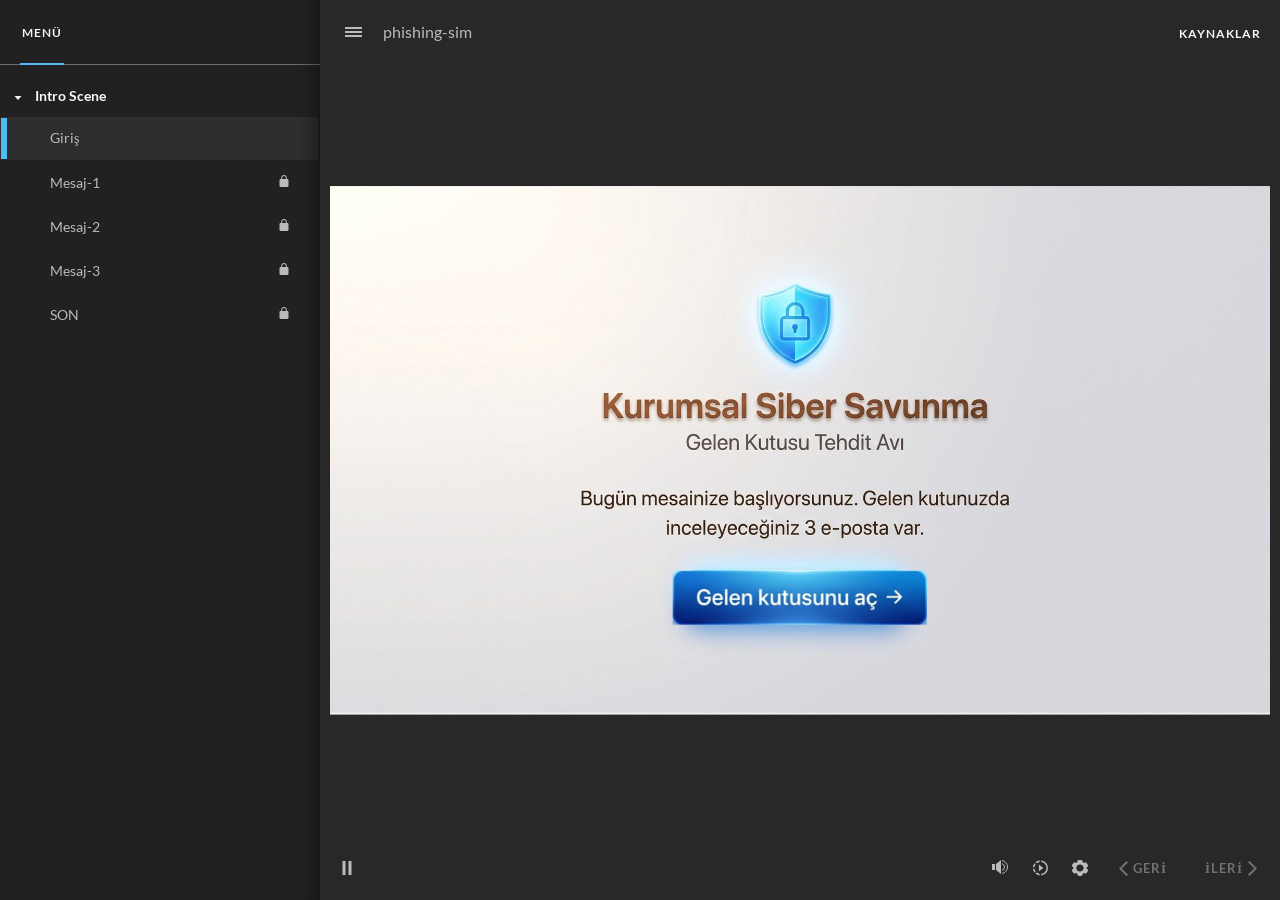
==== commit 836703e2: "Update phishing simulation with XP postMessage triggers" ====
--- a/phishing-sim/index.html
+++ b/phishing-sim/index.html
@@ -1,5 +1,5 @@
 ﻿<!doctype html>
-<html lang="en-US">
+<html lang="tr-TR">
 <head>
   <meta charset="utf-8">
   <!-- Created using Storyline 360 x64 - http://www.articulate.com  -->
@@ -37,9 +37,9 @@
       aid: 'aid|a958a1ea-2f13-52f3-ab24-3069cf173a05',
       cid: 'bce7c8f6-2737-4caa-b4fc-cceab79055a8',
       playerVersion: '3.126.38052.0',
-      publishTimestamp: '2026-09-27T19:13:18.0181394Z',
+      publishTimestamp: '2026-09-29T13:13:18.6277622Z',
       maxIosVideoElements: 10,
-      connectionSettings: { message: 'You%20are%20offline.%20Trying%20to%20reconnect...', useDarkTheme: false, mode: 'disabled' },
+      connectionSettings: { message: '%C3%87evrimd%C4%B1%C5%9F%C4%B1s%C4%B1n%C4%B1z.%20Tekrar%20ba%C4%9Flanmay%C4%B1%20deniyor...', useDarkTheme: false, mode: 'disabled' },
       hasFeature: function(feature) {
         return this.features.split(',').includes(feature);
       },
--- a/phishing-sim/html5/data/css/output.min.css
+++ b/phishing-sim/html5/data/css/output.min.css
@@ -1,36 +1,48 @@
 @font-face {
-  font-family: 'LatoBold Charset1_ Bold4390EED1';
-  src: url('[data-uri]');
+  font-family: 'LatoBold Charset1_ Bold3A3C1A14';
+  src: url('[data-uri]');
   font-style: normal;
   font-weight: bold;
 }
 @font-face {
-  font-family: 'Lato Charset1_ 6LcDvbV0E29277EA';
-  src: url('[data-uri]');
+  font-family: 'ArialBold Charset1_Bold519B3904';
+  src: url('[data-uri]');
+  font-style: normal;
+  font-weight: bold;
+}
+@font-face {
+  font-family: 'Lato Charset1_ 5saH4V6W50B89A68';
+  src: url('[data-uri]');
   font-style: normal;
   font-weight: normal;
 }
 @font-face {
-  font-family: 'Open SansBold CharsBoldBBDEFCD7';
-  src: url('[data-uri]');
+  font-family: 'Open SansBold CharsBold860DDA44';
+  src: url('[data-uri]');
   font-style: normal;
   font-weight: bold;
 }
 @font-face {
-  font-family: 'Open Sans Charset1_ 6M3CDED3D79';
+  font-family: 'Open Sans Charset1_ 6qA458031AA';
   src: url('[data-uri]');
   font-style: normal;
   font-weight: normal;
 }
 @font-face {
   font-family: 'Open Sans Charset0_v9TY33EDE6F2';
-  src: url('[data-uri]');
+  src: url('[data-uri]');
   font-style: normal;
   font-weight: normal;
 }
 @font-face {
   font-family: 'Open SansBold CharsBoldE47A47C6';
   src: url('[data-uri]');
+  font-style: normal;
+  font-weight: bold;
+}
+@font-face {
+  font-family: 'Open SansBoldItalItalic3FAAA578';
+  src: url('[data-uri]');
   font-style: normal;
   font-weight: bold;
 }
@@ -687,13 +699,13 @@
 }
 @font-face {
   font-family: 'Lato22AB4CAF';
-  src: url('[data-uri]');
+  src: url('[data-uri]');
   font-style: normal;
   font-weight: bold;
 }
 @font-face {
   font-family: 'Lato22AB4CAF';
-  src: url('[data-uri]');
+  src: url('[data-uri]');
   font-style: normal;
   font-weight: normal;
 }
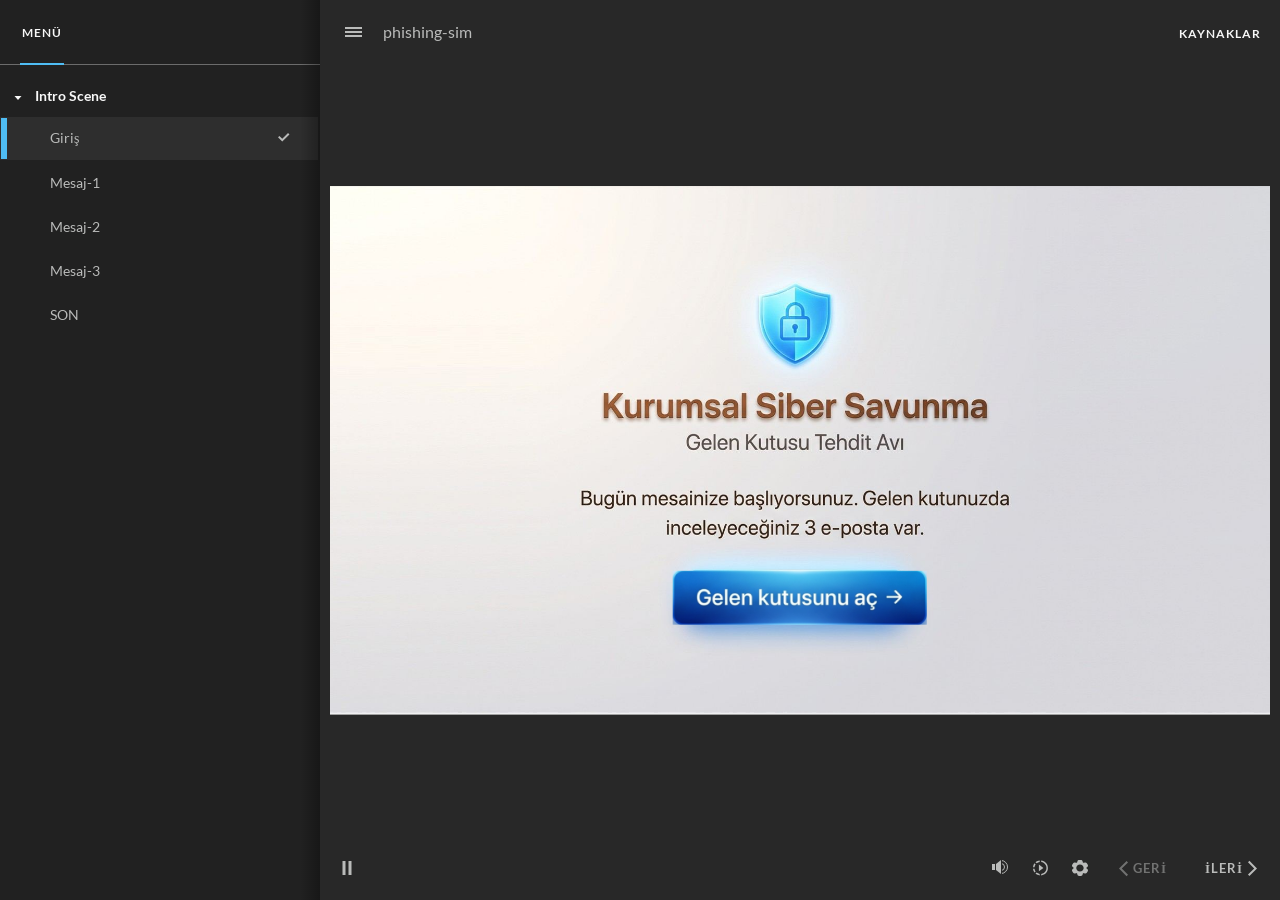
==== commit 33d073a2: "Update phishing simulation with XP postMessage triggers" ====
--- a/phishing-sim/index.html
+++ b/phishing-sim/index.html
@@ -37,7 +37,7 @@
       aid: 'aid|a958a1ea-2f13-52f3-ab24-3069cf173a05',
       cid: 'bce7c8f6-2737-4caa-b4fc-cceab79055a8',
       playerVersion: '3.126.38052.0',
-      publishTimestamp: '2026-09-29T13:13:18.6277622Z',
+      publishTimestamp: '2026-09-29T13:28:46.4442862Z',
       maxIosVideoElements: 10,
       connectionSettings: { message: '%C3%87evrimd%C4%B1%C5%9F%C4%B1s%C4%B1n%C4%B1z.%20Tekrar%20ba%C4%9Flanmay%C4%B1%20deniyor...', useDarkTheme: false, mode: 'disabled' },
       hasFeature: function(feature) {
--- a/phishing-sim/html5/data/css/output.min.css
+++ b/phishing-sim/html5/data/css/output.min.css
@@ -1,29 +1,29 @@
 @font-face {
-  font-family: 'LatoBold Charset1_ Bold3A3C1A14';
+  font-family: 'LatoBold Charset1_ BoldD24BE9B4';
   src: url('[data-uri]');
   font-style: normal;
   font-weight: bold;
 }
 @font-face {
-  font-family: 'ArialBold Charset1_Bold519B3904';
+  font-family: 'ArialBold Charset1_BoldF02A5FBA';
   src: url('[data-uri]');
   font-style: normal;
   font-weight: bold;
 }
 @font-face {
-  font-family: 'Lato Charset1_ 5saH4V6W50B89A68';
+  font-family: 'Lato Charset1_ 6OXBupvYF8D96112';
   src: url('[data-uri]');
   font-style: normal;
   font-weight: normal;
 }
 @font-face {
-  font-family: 'Open SansBold CharsBold860DDA44';
+  font-family: 'Open SansBold CharsBoldD451DAD7';
   src: url('[data-uri]');
   font-style: normal;
   font-weight: bold;
 }
 @font-face {
-  font-family: 'Open Sans Charset1_ 6qA458031AA';
+  font-family: 'Open Sans Charset1_ 5Yp0861934E';
   src: url('[data-uri]');
   font-style: normal;
   font-weight: normal;
